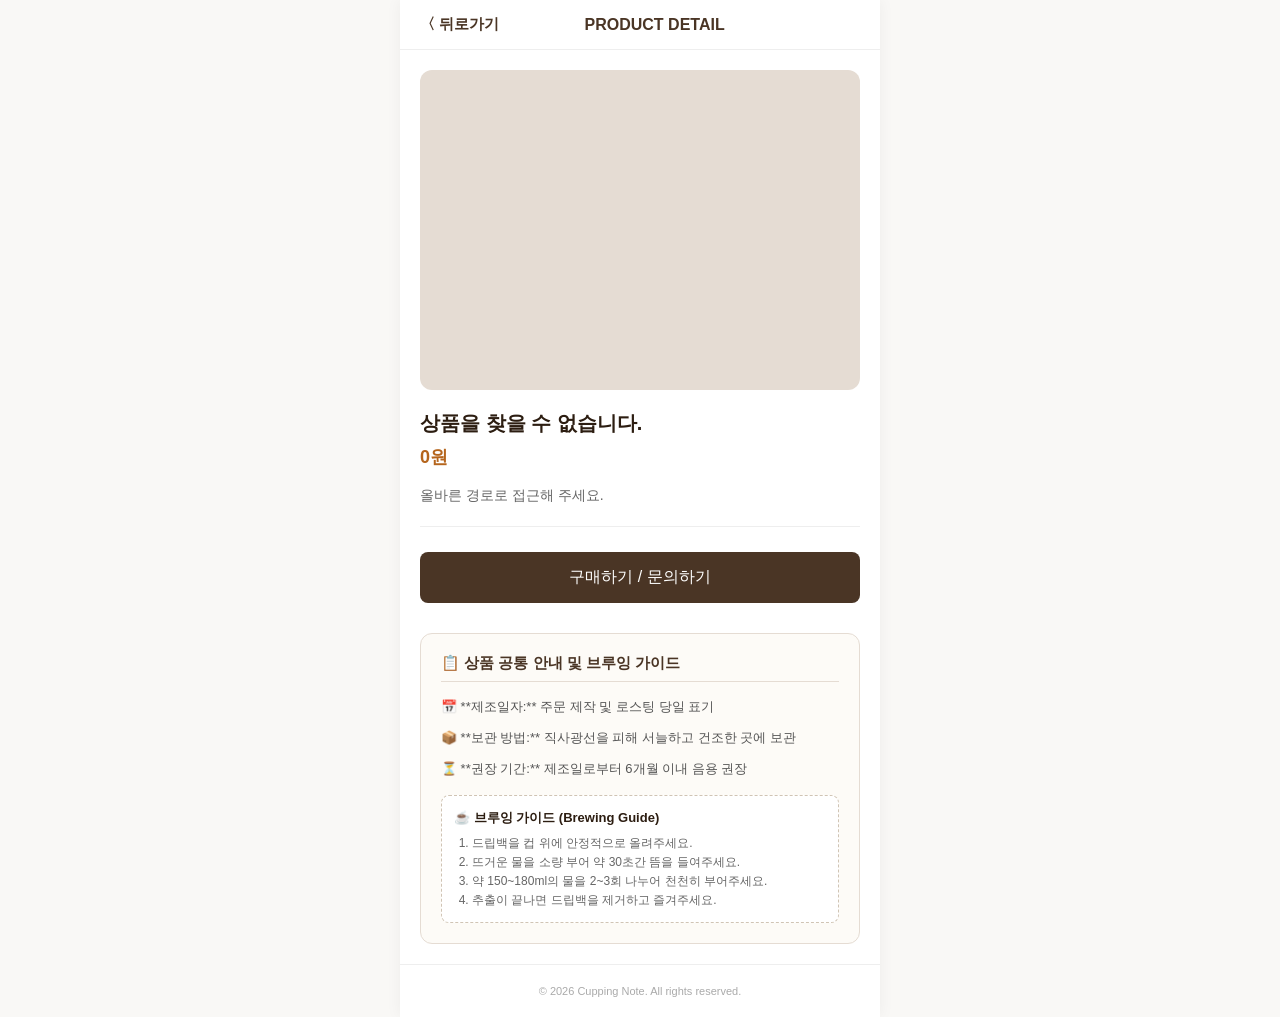
==== detail.html @ 12523a19 "Add product detail page with dynamic content" ====
<!DOCTYPE html>
<html lang="ko">
<head>
    <meta charset="UTF-8">
    <meta name="viewport" content="width=device-width, initial-scale=1.0">
    <title>상품 상세정보 - 커핑노트</title>
    <link rel="stylesheet" href="style.css">
</head>
<body>

    <div class="mobile-container">
        <!-- 헤더 -->
        <header style="display: flex; align-items: center; justify-content: space-between; padding: 15px 20px;">
            <button onclick="history.back()" style="background: none; border: none; font-size: 15px; cursor: pointer; color: #4a3525; font-weight: 650;">〈 뒤로가기</button>
            <h1 style="font-size: 16px; margin: 0; color: #4a3525;">PRODUCT DETAIL</h1>
            <div style="width: 50px;"></div>
        </header>

        <!-- 상세 콘텐츠 -->
        <div style="padding: 20px;">
            <div id="product-img-container" style="width: 100%; height: 320px; background: #e5dcd3; border-radius: 12px; overflow: hidden; margin-bottom: 20px;">
                <!-- 사진 동적 삽입 -->
            </div>
            
            <h2 id="product-name" style="font-size: 20px; color: #2c1d11; margin-bottom: 8px;">상품 이름</h2>
            <div id="product-price" style="font-size: 18px; font-weight: 700; color: #b5651d; margin-bottom: 15px;">0원</div>
            <p id="product-desc" style="font-size: 14px; color: #666; line-height: 1.6; border-bottom: 1px solid #eee; padding-bottom: 20px; margin-bottom: 25px;">설명</p>

            <button class="btn-order" onclick="alert('주문/구매 기능은 준비 중입니다.')" style="margin-bottom: 30px;">구매하기 / 문의하기</button>

            <!-- ==========================================
               📌 상품 공통 정보 페이지 영역 (모든 상품 공통 노출)
               ========================================== -->
            <div style="background: #fdfbf7; border: 1px solid #e5dcd3; border-radius: 12px; padding: 20px;">
                <h3 style="font-size: 15px; color: #4a3525; margin-bottom: 15px; border-bottom: 1px solid #e5dcd3; padding-bottom: 8px;">📋 상품 공통 안내 및 브루잉 가이드</h3>
                
                <div style="font-size: 13px; color: #555; line-height: 1.6;">
                    <p style="margin-bottom: 10px;">📅 **제조일자:** 주문 제작 및 로스팅 당일 표기</p>
                    <p style="margin-bottom: 10px;">📦 **보관 방법:** 직사광선을 피해 서늘하고 건조한 곳에 보관</p>
                    <p style="margin-bottom: 15px;">⏳ **권장 기간:** 제조일로부터 6개월 이내 음용 권장</p>
                    
                    <div style="background: #fff; padding: 12px; border-radius: 8px; border: 1px dashed #d0c4b4; margin-top: 15px;">
                        <p style="font-weight: 600; color: #2c1d11; margin-bottom: 5px;">☕ 브루잉 가이드 (Brewing Guide)</p>
                        <ol style="padding-left: 18px; margin: 0; font-size: 12px; color: #666;">
                            <li>드립백을 컵 위에 안정적으로 올려주세요.</li>
                            <li>뜨거운 물을 소량 부어 약 30초간 뜸을 들여주세요.</li>
                            <li>약 150~180ml의 물을 2~3회 나누어 천천히 부어주세요.</li>
                            <li>추출이 끝나면 드립백을 제거하고 즐겨주세요.</li>
                        </ol>
                    </div>
                </div>
            </div>
        </div>

        <footer>
            &copy; 2026 Cupping Note. All rights reserved.
        </footer>
    </div>

    <script>
        const products = {
            platter: {
                name: "CUPPING NOTE PLATTER",
                price: "12,000원",
                desc: "커피 한 잔에 담긴 다양한 향미를 서로 다른 방식으로 경험할 수 있는 커핑노트의 시그니처 플래터 메뉴입니다.",
                img: "img/KakaoTalk_20260820_190705199_06.jpg"
            },
            cottoncandy: {
                name: "이상한 나라의 솜사탕 (Special Blend)",
                price: "7,000원",
                desc: "[Geisha, Ombligon, Aji Bourbon, Castillo, SL28 블렌드] 다채로운 과일의 향미와 자스민의 화사함, 솜사탕처럼 달콤하게 이어지는 특별한 스페셜 블렌드입니다.",
                img: "img/KakaoTalk_20260821_161745910_08.jpg"
            },
            coconutchoco: {
                name: "코코넛 초코 (Special Blend)",
                price: "7,000원",
                desc: "[Brazil Anaerobic, Ethiopia G1, Kenya AA, Guatemala Antigua 블렌드] 코코넛을 연상시키는 고소함과 진한 초콜릿의 달콤함이 부드럽게 어우러지는 하우스 블렌드입니다.",
                img: "img/KakaoTalk_20260821_161745910.jpg"
            },
            colombia: {
                name: "콜롬비아 (COLOMBIA)",
                price: "5,500원",
                desc: "[Tasting Note: Brown Sugar, Nutty, Citrus, Clean Finish] 브라운슈가의 은은한 단맛과 고소함, 산뜻한 시트러스 향 뒤로 깔끔하게 이어지는 여운을 선사합니다.",
                img: "img/KakaoTalk_20260821_165741432_02.jpg"
            },
            ethiopia: {
                name: "에티오피아 (ETHIOPIA)",
                price: "5,500원",
                desc: "[Tasting Note: Floral, Berry, Citrus, Tea-like] 화사한 꽃향기와 베리의 달콤함, 상큼한 시트러스와 홍차 같은 부드러운 여운을 선사합니다.",
                img: "img/KakaoTalk_20260821_165741432_01.jpg"
            },
            guatemala: {
                name: "과테말라 안티구아 (GUATEMALA ANTIGUA)",
                price: "5,500원",
                desc: "[Tasting Note: Dark Chocolate, Caramel, Nutty, Balanced] 진한 다크초콜릿의 깊은 풍미와 카라멜의 달콤함, 고소한 견과류 향이 조화로운 균형 잡힌 커피입니다.",
                img: "img/KakaoTalk_20260821_165741432.jpg"
            },
            classic: {
                name: "클래식 휘낭시에",
                price: "4,800원",
                desc: "버터의 깊은 풍미와 겉바속촉의 고소함을 가득 담은 정통 클래식 휘낭시에 구움과자입니다.",
                img: "img/KakaoTalk_20260821_161936784_04.jpg"
            },
            saltychoco: {
                name: "솔티초코 휘낭시에",
                price: "4,800원",
                desc: "진한 초콜릿 반죽에 은은한 짠맛을 더해 자꾸만 손이 가는 매력적인 단짠 휘낭시에입니다.",
                img: "img/KakaoTalk_20260821_161936784_02.jpg"
            },
            macadamia: {
                name: "마카다미아 휘낭시에",
                price: "4,800원",
                desc: "고소한 마카다미아가 통째로 올라가 씹는 식감과 고급스러운 풍미를 더한 프리미엄 휘낭시에입니다.",
                img: "img/KakaoTalk_20260821_161936784.jpg"
            },
            dripbagset: {
                name: "드립백 세트 (5 Pieces)",
                price: "30,000원",
                desc: "CUPPING NOTE의 스페셜티 커피 향미를 집이나 야외에서도 가장 간편하고 신선하게 즐길 수 있는 5개입 드립백 세트입니다.",
                img: "img/KakaoTalk_20260820_190705199.jpg"
            },
            pouch: {
                name: "업사이클링 커피 생두 자루 파우치",
                price: "20,000원",
                desc: "실제 해외 농장에서 원두를 담아오던 친환경 커피 생두 마대 자루를 세척 및 재활용하여 수제작한 유니크한 사각/복조리 파우치입니다.",
                img: "img/KakaoTalk_20260821_161634935_06.jpg"
            }
        };

        const urlParams = new URLSearchParams(window.location.search);
        const itemId = urlParams.get('item');
        const item = products[itemId];

        if (item) {
            document.getElementById('product-name').innerText = item.name;
            document.getElementById('product-price').innerText = item.price;
            document.getElementById('product-desc').innerText = item.desc;
            document.getElementById('product-img-container').innerHTML = `<img src="${item.img}" alt="${item.name}" style="width:100%; height:100%; object-fit:cover;">`;
        } else {
            document.getElementById('product-name').innerText = "상품을 찾을 수 없습니다.";
            document.getElementById('product-desc').innerText = "올바른 경로로 접근해 주세요.";
        }
    </script>
</body>
</html>
---- style.css ----
/* 기본 초기화 */
* {
    box-sizing: border-box;
    margin: 0;
    padding: 0;
    font-family: -apple-system, BlinkMacSystemFont, "Segoe UI", Roboto, sans-serif;
}

body {
    background-color: #f9f8f6;
    color: #333;
    display: flex;
    justify-content: center;
}

/* 모바일 전용 컨테이너 */
.mobile-container {
    width: 100%;
    max-width: 480px;
    background-color: #ffffff;
    min-height: 100vh;
    box-shadow: 0 0 15px rgba(0,0,0,0.05);
    display: flex;
    flex-direction: column;
}

/* 상단 로고 스타일 */
header {
    padding: 15px 20px;
    text-align: center;
    background: #ffffff;
    border-bottom: 1px solid #eee;
}

.top-logo {
    max-width: 160px; /* 모바일 화면에 알맞은 크기로 조절 */
    height: auto;
    display: block;
    margin: 0 auto;
}

header h1 {
    font-size: 20px;
    font-weight: 700;
    color: #4a3525;
}

.hero {
    padding: 30px 20px;
    background: linear-gradient(135deg, #4a3525 0%, #2c1d11 100%);
    color: #fff;
    text-align: center;
}

.section-title {
    padding: 20px 20px 10px 20px;
    font-size: 16px;
    font-weight: 700;
    color: #2c1d11;
}

.product-list {
    padding: 0 20px 20px 20px;
    display: flex;
    flex-direction: column;
    gap: 15px;
}

.product-card {
    display: flex;
    background: #fff;
    border: 1px solid #eae5e0;
    border-radius: 10px;
    overflow: hidden;
    text-decoration: none;
    color: inherit;
}

.product-img {
    width: 110px;
    background-color: #e5dcd3;
    display: flex;
    align-items: center;
    justify-content: center;
    font-size: 12px;
    color: #7d6b5d;
}

.product-info {
    padding: 15px;
    flex: 1;
}

.product-name { font-size: 14px; font-weight: 600; color: #2c1d11; }
.product-desc { font-size: 12px; color: #666; margin-top: 4px; }
.product-price { font-size: 14px; font-weight: 700; color: #b5651d; margin-top: 8px; }

.order-btn-area { padding: 20px; margin-top: auto; }
.btn-order {
    width: 100%;
    padding: 15px;
    background-color: #4a3525;
    color: #fff;
    border: none;
    border-radius: 8px;
    font-size: 16px;
    cursor: pointer;
}

/* 🌿 감성 이미지 슬라이더 스타일 */
.slider-container {
    width: 100%;
    height: 220px;
    position: relative;
    overflow: hidden;
    background-color: #2c1d11;
}

.slider-track {
    display: flex;
    width: 100%;
    height: 100%;
    transition: transform 0.6s ease-in-out;
}

.slide {
    min-width: 100%;
    height: 100%;
}

.slide img {
    width: 100%;
    height: 100%;
    object-fit: cover;
    filter: brightness(0.75); /* 사진을 살짝 어둡게 처리하여 글자가 잘 보이게 함 */
}

/* 슬라이더 위에 얹어지는 감성 문구 */
.slider-caption {
    position: absolute;
    bottom: 20px;
    left: 20px;
    right: 20px;
    color: #fff;
    text-align: center;
    text-shadow: 0 2px 4px rgba(0,0,0,0.6);
}

.slider-caption h2 {
    font-size: 15px;
    font-weight: 600;
    letter-spacing: 1px;
    margin-bottom: 4px;
    color: #f4efe6;
}

.slider-caption p {
    font-size: 12px;
    color: #ddd;
}

/* ==========================================
   추천 페이지(Quiz) 전용 스타일
   ========================================== */
.content-area {
    padding: 25px 20px;
    flex: 1;
    display: flex;
    flex-direction: column;
    justify-content: center;
}

.step-box h2 {
    font-size: 20px;
    color: #2c1d11;
    margin-bottom: 8px;
    line-height: 1.4;
}

.step-box p {
    font-size: 13px;
    color: #666;
    margin-bottom: 25px;
}

.choice-btn {
    display: block; /* 버튼이 세로로 꽉 차게 정렬되도록 수정 */
    width: 100%;
    padding: 16px 20px;
    margin-bottom: 12px;
    background-color: #fff;
    border: 1px solid #eae5e0;
    border-radius: 12px;
    text-align: left;
    font-size: 15px;
    font-weight: 600;
    color: #2c1d11;
    cursor: pointer;
    transition: all 0.2s;
    box-shadow: 0 2px 5px rgba(0,0,0,0.02);
}

.choice-btn:active, .choice-btn:hover {
    background-color: #f4efe6;
    border-color: #b5651d;
}

#result-section {
    text-align: center;
    display: none; /* 결과창 초기 숨김 처리 */
}

.result-card {
    background: #fdfbf7;
    border: 1px solid #e5dcd3;
    border-radius: 16px;
    padding: 25px 20px;
    margin-bottom: 20px;
}

.result-tag {
    font-size: 12px;
    font-weight: 700;
    color: #b5651d;
    background: #faeddc;
    padding: 4px 10px;
    border-radius: 20px;
    display: inline-block;
    margin-bottom: 12px;
}

.result-title {
    font-size: 18px;
    font-weight: 700;
    color: #2c1d11;
    margin-bottom: 8px;
}

.result-desc {
    font-size: 13px;
    color: #666;
    line-height: 1.5;
}

.btn-retry {
    width: 100%;
    padding: 14px;
    background-color: #4a3525;
    color: #fff;
    border: none;
    border-radius: 8px;
    font-size: 15px;
    font-weight: 600;
    cursor: pointer;
}

footer {
    padding: 20px;
    text-align: center;
    font-size: 11px;
    color: #aaa;
    border-top: 1px solid #eee;
}
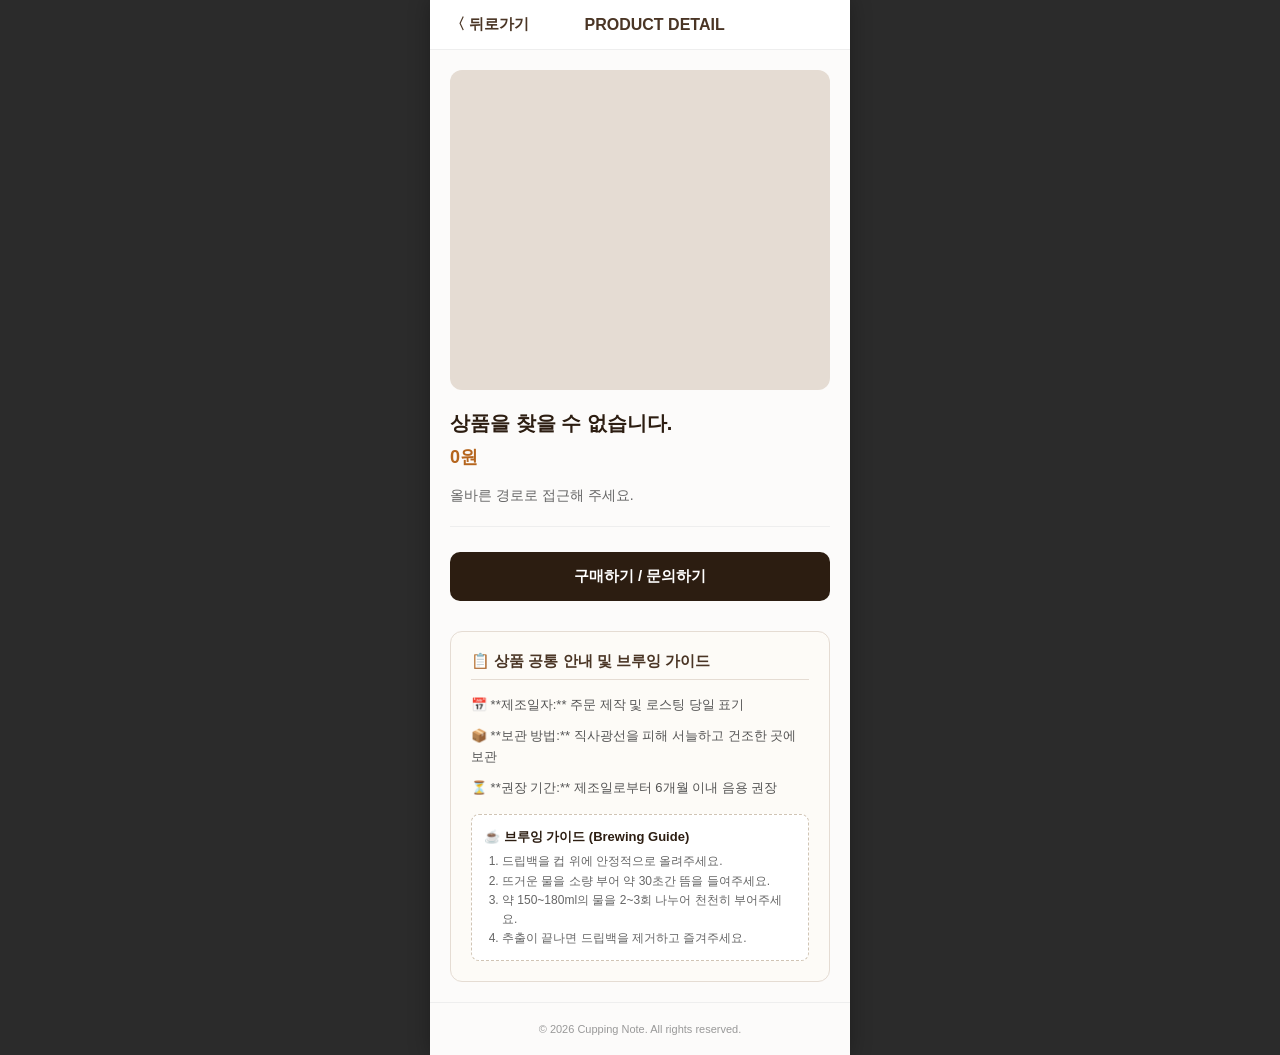
==== commit 8a1d0950: "Update detail.html" ====
--- a/detail.html
+++ b/detail.html
@@ -61,68 +61,68 @@
         const products = {
             platter: {
                 name: "CUPPING NOTE PLATTER",
-                price: "12,000원",
-                desc: "커피 한 잔에 담긴 다양한 향미를 서로 다른 방식으로 경험할 수 있는 커핑노트의 시그니처 플래터 메뉴입니다.",
+                price: "12,000원[cite: 1]",
+                desc: "커피 한 잔에 담긴 다양한 향미를 서로 다른 방식으로 경험할 수 있는 커핑노트의 시그니처 플래터 메뉴입니다[cite: 1].",
                 img: "img/KakaoTalk_20260820_190705199_06.jpg"
             },
             cottoncandy: {
                 name: "이상한 나라의 솜사탕 (Special Blend)",
-                price: "7,000원",
-                desc: "[Geisha, Ombligon, Aji Bourbon, Castillo, SL28 블렌드] 다채로운 과일의 향미와 자스민의 화사함, 솜사탕처럼 달콤하게 이어지는 특별한 스페셜 블렌드입니다.",
+                price: "7,000원[cite: 1]",
+                desc: "[Geisha, Ombligon, Aji Bourbon, Castillo, SL28 품종 블렌드] 다채로운 과일의 향미와 자스민의 화사함, 솜사탕처럼 달콤하게 이어지는 특별한 스페셜 블렌드입니다[cite: 1].",
                 img: "img/KakaoTalk_20260821_161745910_08.jpg"
             },
             coconutchoco: {
                 name: "코코넛 초코 (Special Blend)",
-                price: "7,000원",
-                desc: "[Brazil Anaerobic, Ethiopia G1, Kenya AA, Guatemala Antigua 블렌드] 코코넛을 연상시키는 고소함과 진한 초콜릿의 달콤함이 부드럽게 어우러지는 하우스 블렌드입니다.",
+                price: "7,000원[cite: 1]",
+                desc: "[Brazil Anaerobic, Ethiopia G1, Kenya AA, Guatemala Antigua 블렌드] 코코넛을 연상시키는 고소함과 진한 초콜릿의 달콤함이 부드럽게 어우러지는 하우스 블렌드입니다[cite: 1].",
                 img: "img/KakaoTalk_20260821_161745910.jpg"
             },
             colombia: {
                 name: "콜롬비아 (COLOMBIA)",
-                price: "5,500원",
-                desc: "[Tasting Note: Brown Sugar, Nutty, Citrus, Clean Finish] 브라운슈가의 은은한 단맛과 고소함, 산뜻한 시트러스 향 뒤로 깔끔하게 이어지는 여운을 선사합니다.",
+                price: "5,500원[cite: 1]",
+                desc: "[Tasting Note: Brown Sugar, Nutty, Citrus, Clean Finish] 브라운슈가의 은은한 단맛과 고소함, 산뜻한 시트러스 향 뒤로 깔끔하게 이어지는 여운을 선사합니다[cite: 1].",
                 img: "img/KakaoTalk_20260821_165741432_02.jpg"
             },
             ethiopia: {
                 name: "에티오피아 (ETHIOPIA)",
-                price: "5,500원",
-                desc: "[Tasting Note: Floral, Berry, Citrus, Tea-like] 화사한 꽃향기와 베리의 달콤함, 상큼한 시트러스와 홍차 같은 부드러운 여운을 선사합니다.",
+                price: "5,500원[cite: 1]",
+                desc: "[Tasting Note: Floral, Berry, Citrus, Tea-like] 화사한 꽃향기와 베리의 달콤함, 상큼한 시트러스와 홍차 같은 부드러운 여운을 선사합니다[cite: 1].",
                 img: "img/KakaoTalk_20260821_165741432_01.jpg"
             },
             guatemala: {
                 name: "과테말라 안티구아 (GUATEMALA ANTIGUA)",
-                price: "5,500원",
-                desc: "[Tasting Note: Dark Chocolate, Caramel, Nutty, Balanced] 진한 다크초콜릿의 깊은 풍미와 카라멜의 달콤함, 고소한 견과류 향이 조화로운 균형 잡힌 커피입니다.",
+                price: "5,500원[cite: 1]",
+                desc: "[Tasting Note: Dark Chocolate, Caramel, Nutty, Balanced] 진한 다크초콜릿의 깊은 풍미와 카라멜의 달콤함, 고소한 견과류 향이 조화로운 균형 잡힌 커피입니다[cite: 1].",
                 img: "img/KakaoTalk_20260821_165741432.jpg"
             },
             classic: {
                 name: "클래식 휘낭시에",
-                price: "4,800원",
-                desc: "버터의 깊은 풍미와 겉바속촉의 고소함을 가득 담은 정통 클래식 휘낭시에 구움과자입니다.",
+                price: "4,800원[cite: 1]",
+                desc: "버터의 깊은 풍미와 겉바속촉의 고소함을 가득 담은 정통 클래식 휘낭시에 구움과자입니다[cite: 1].",
                 img: "img/KakaoTalk_20260821_161936784_04.jpg"
             },
             saltychoco: {
                 name: "솔티초코 휘낭시에",
-                price: "4,800원",
-                desc: "진한 초콜릿 반죽에 은은한 짠맛을 더해 자꾸만 손이 가는 매력적인 단짠 휘낭시에입니다.",
+                price: "4,800원[cite: 1]",
+                desc: "진한 초콜릿 반죽에 은은한 짠맛을 더해 자꾸만 손이 가는 매력적인 단짠 휘낭시에입니다[cite: 1].",
                 img: "img/KakaoTalk_20260821_161936784_02.jpg"
             },
             macadamia: {
                 name: "마카다미아 휘낭시에",
-                price: "4,800원",
-                desc: "고소한 마카다미아가 통째로 올라가 씹는 식감과 고급스러운 풍미를 더한 프리미엄 휘낭시에입니다.",
+                price: "4,800원[cite: 1]",
+                desc: "고소한 마카다미아가 통째로 올라가 씹는 식감과 고급스러운 풍미를 더한 프리미엄 휘낭시에입니다[cite: 1].",
                 img: "img/KakaoTalk_20260821_161936784.jpg"
             },
             dripbagset: {
                 name: "드립백 세트 (5 Pieces)",
-                price: "30,000원",
-                desc: "CUPPING NOTE의 스페셜티 커피 향미를 집이나 야외에서도 가장 간편하고 신선하게 즐길 수 있는 5개입 드립백 세트입니다.",
+                price: "30,000원[cite: 1]",
+                desc: "CUPPING NOTE의 스페셜티 커피 향미를 집이나 야외에서도 가장 간편하고 신선하게 즐길 수 있는 5개입 드립백 세트입니다[cite: 1].",
                 img: "img/KakaoTalk_20260820_190705199.jpg"
             },
             pouch: {
                 name: "업사이클링 커피 생두 자루 파우치",
-                price: "20,000원",
-                desc: "실제 해외 농장에서 원두를 담아오던 친환경 커피 생두 마대 자루를 세척 및 재활용하여 수제작한 유니크한 사각/복조리 파우치입니다.",
+                price: "20,000원[cite: 1]",
+                desc: "실제 해외 농장에서 원두를 담아오던 친환경 커피 생두 마대 자루를 세척 및 재활용하여 수제작한 유니크한 사각/복조리 파우치입니다[cite: 1].",
                 img: "img/KakaoTalk_20260821_161634935_06.jpg"
             }
         };
--- a/style.css
+++ b/style.css
@@ -1,126 +1,59 @@
-/* 기본 초기화 */
+/* 기본 초기화 및 폰트 설정 */
 * {
     box-sizing: border-box;
     margin: 0;
     padding: 0;
-    font-family: -apple-system, BlinkMacSystemFont, "Segoe UI", Roboto, sans-serif;
+    font-family: 'Apple SD Gothic Neo', 'Malgun Gothic', sans-serif;
 }
 
 body {
-    background-color: #f9f8f6;
-    color: #333;
+    background-color: #2b2b2b;
     display: flex;
     justify-content: center;
-}
-
-/* 모바일 전용 컨테이너 */
+    align-items: center;
+    min-height: 100vh;
+}
+
+/* 모바일 화면 컨테이너 (스마트폰 비율) */
 .mobile-container {
     width: 100%;
-    max-width: 480px;
+    max-width: 420px;
+    background-color: #fcfbfa;
+    min-height: 100vh;
+    box-shadow: 0 0 20px rgba(0,0,0,0.3);
+    position: relative;
+    display: flex;
+    flex-direction: column;
+    justify-content: space-between;
+}
+
+/* 상단 로고 영역 */
+header {
     background-color: #ffffff;
-    min-height: 100vh;
-    box-shadow: 0 0 15px rgba(0,0,0,0.05);
-    display: flex;
-    flex-direction: column;
-}
-
-/* 상단 로고 스타일 */
-header {
-    padding: 15px 20px;
+    padding: 15px;
     text-align: center;
-    background: #ffffff;
     border-bottom: 1px solid #eee;
 }
 
 .top-logo {
-    max-width: 160px; /* 모바일 화면에 알맞은 크기로 조절 */
-    height: auto;
-    display: block;
-    margin: 0 auto;
-}
-
-header h1 {
-    font-size: 20px;
-    font-weight: 700;
-    color: #4a3525;
-}
-
-.hero {
-    padding: 30px 20px;
-    background: linear-gradient(135deg, #4a3525 0%, #2c1d11 100%);
-    color: #fff;
-    text-align: center;
-}
-
-.section-title {
-    padding: 20px 20px 10px 20px;
-    font-size: 16px;
-    font-weight: 700;
-    color: #2c1d11;
-}
-
-.product-list {
-    padding: 0 20px 20px 20px;
-    display: flex;
-    flex-direction: column;
-    gap: 15px;
-}
-
-.product-card {
-    display: flex;
-    background: #fff;
-    border: 1px solid #eae5e0;
-    border-radius: 10px;
-    overflow: hidden;
-    text-decoration: none;
-    color: inherit;
-}
-
-.product-img {
-    width: 110px;
-    background-color: #e5dcd3;
-    display: flex;
-    align-items: center;
-    justify-content: center;
-    font-size: 12px;
-    color: #7d6b5d;
-}
-
-.product-info {
-    padding: 15px;
-    flex: 1;
-}
-
-.product-name { font-size: 14px; font-weight: 600; color: #2c1d11; }
-.product-desc { font-size: 12px; color: #666; margin-top: 4px; }
-.product-price { font-size: 14px; font-weight: 700; color: #b5651d; margin-top: 8px; }
-
-.order-btn-area { padding: 20px; margin-top: auto; }
-.btn-order {
-    width: 100%;
-    padding: 15px;
-    background-color: #4a3525;
-    color: #fff;
-    border: none;
-    border-radius: 8px;
-    font-size: 16px;
-    cursor: pointer;
-}
-
-/* 🌿 감성 이미지 슬라이더 스타일 */
+    height: 30px;
+    object-fit: contain;
+}
+
+/* 감성 슬라이더 영역 */
 .slider-container {
+    position: relative;
     width: 100%;
     height: 220px;
-    position: relative;
-    overflow: hidden;
-    background-color: #2c1d11;
+    overflow: hidden;
+    background-color: #000;
 }
 
 .slider-track {
     display: flex;
     width: 100%;
     height: 100%;
-    transition: transform 0.6s ease-in-out;
+    transition: transform 0.5s ease-in-out;
 }
 
 .slide {
@@ -132,132 +65,146 @@
     width: 100%;
     height: 100%;
     object-fit: cover;
-    filter: brightness(0.75); /* 사진을 살짝 어둡게 처리하여 글자가 잘 보이게 함 */
-}
-
-/* 슬라이더 위에 얹어지는 감성 문구 */
+    opacity: 0.85;
+}
+
 .slider-caption {
     position: absolute;
     bottom: 20px;
     left: 20px;
-    right: 20px;
-    color: #fff;
-    text-align: center;
+    color: #ffffff;
     text-shadow: 0 2px 4px rgba(0,0,0,0.6);
 }
 
 .slider-caption h2 {
-    font-size: 15px;
-    font-weight: 600;
-    letter-spacing: 1px;
+    font-size: 18px;
     margin-bottom: 4px;
-    color: #f4efe6;
 }
 
 .slider-caption p {
     font-size: 12px;
-    color: #ddd;
-}
-
-/* ==========================================
-   추천 페이지(Quiz) 전용 스타일
-   ========================================== */
-.content-area {
-    padding: 25px 20px;
-    flex: 1;
+    opacity: 0.9;
+}
+
+/* 섹션 타이틀 */
+.section-title {
+    padding: 25px 20px 10px 20px;
+    font-size: 14px;
+    font-weight: 700;
+    color: #4a3525;
+    letter-spacing: 0.5px;
+}
+
+/* 상품 리스트 영역 */
+.product-list {
+    padding: 0 20px 20px 20px;
     display: flex;
     flex-direction: column;
-    justify-content: center;
-}
-
-.step-box h2 {
-    font-size: 20px;
+    gap: 12px;
+}
+
+/* 개별 상품 카드 구조 고정 */
+.product-card {
+    display: flex;
+    align-items: stretch;
+    background: #ffffff;
+    border: 1px solid #e5dcd3;
+    border-radius: 12px;
+    overflow: hidden;
+    cursor: pointer;
+    transition: transform 0.1s ease, box-shadow 0.1s ease;
+}
+
+.product-card:active {
+    transform: scale(0.98);
+}
+
+/* 이미지 박스 크기 및 비율 엄격 고정 */
+.product-img-box {
+    flex: 0 0 110px;
+    width: 110px;
+    height: 110px;
+    background: #e5dcd3;
+    position: relative;
+    overflow: hidden;
+}
+
+.product-img-box img {
+    position: absolute;
+    top: 0;
+    left: 0;
+    width: 100%;
+    height: 100%;
+    object-fit: cover;
+}
+
+/* 상품 텍스트 정보 영역 */
+.product-info {
+    padding: 12px 14px;
+    display: flex;
+    flex-direction: column;
+    justify-content: space-between;
+    flex-grow: 1;
+    min-width: 0; /* 텍스트 넘침 방지 */
+}
+
+.product-name {
+    font-size: 14px;
+    font-weight: 700;
     color: #2c1d11;
-    margin-bottom: 8px;
-    line-height: 1.4;
-}
-
-.step-box p {
+    margin-bottom: 4px;
+    white-space: nowrap;
+    overflow: hidden;
+    text-overflow: ellipsis;
+}
+
+.product-desc {
+    font-size: 11px;
+    color: #777777;
+    line-height: 1.3;
+    display: -webkit-box;
+    -webkit-line-clamp: 2;
+    -webkit-box-orient: vertical;
+    overflow: hidden;
+}
+
+.product-price {
     font-size: 13px;
-    color: #666;
-    margin-bottom: 25px;
-}
-
-.choice-btn {
-    display: block; /* 버튼이 세로로 꽉 차게 정렬되도록 수정 */
-    width: 100%;
-    padding: 16px 20px;
-    margin-bottom: 12px;
-    background-color: #fff;
-    border: 1px solid #eae5e0;
-    border-radius: 12px;
-    text-align: left;
-    font-size: 15px;
-    font-weight: 600;
-    color: #2c1d11;
-    cursor: pointer;
-    transition: all 0.2s;
-    box-shadow: 0 2px 5px rgba(0,0,0,0.02);
-}
-
-.choice-btn:active, .choice-btn:hover {
-    background-color: #f4efe6;
-    border-color: #b5651d;
-}
-
-#result-section {
-    text-align: center;
-    display: none; /* 결과창 초기 숨김 처리 */
-}
-
-.result-card {
-    background: #fdfbf7;
-    border: 1px solid #e5dcd3;
-    border-radius: 16px;
-    padding: 25px 20px;
-    margin-bottom: 20px;
-}
-
-.result-tag {
-    font-size: 12px;
     font-weight: 700;
     color: #b5651d;
-    background: #faeddc;
-    padding: 4px 10px;
-    border-radius: 20px;
-    display: inline-block;
-    margin-bottom: 12px;
-}
-
-.result-title {
-    font-size: 18px;
-    font-weight: 700;
-    color: #2c1d11;
-    margin-bottom: 8px;
-}
-
-.result-desc {
-    font-size: 13px;
-    color: #666;
-    line-height: 1.5;
-}
-
-.btn-retry {
-    width: 100%;
-    padding: 14px;
-    background-color: #4a3525;
-    color: #fff;
+    text-align: right;
+    margin-top: 4px;
+}
+
+/* 하단 주문 버튼 영역 */
+.order-btn-area {
+    padding: 20px;
+}
+
+.btn-order {
+    width: 100%;
+    padding: 15px;
+    background-color: #2c1d11;
+    color: #ffffff;
     border: none;
-    border-radius: 8px;
+    border-radius: 10px;
     font-size: 15px;
     font-weight: 600;
     cursor: pointer;
-}
-
+    text-align: center;
+    transition: background 0.2s;
+}
+
+.btn-order:hover {
+    background-color: #4a3525;
+}
+
+/* 푸터 */
 footer {
+    text-align: center;
     padding: 20px;
-    text-align: center;
     font-size: 11px;
-    color: #aaa;
+    color: #999;
     border-top: 1px solid #eee;
-}
+    background: #fcfbfa;
+}
